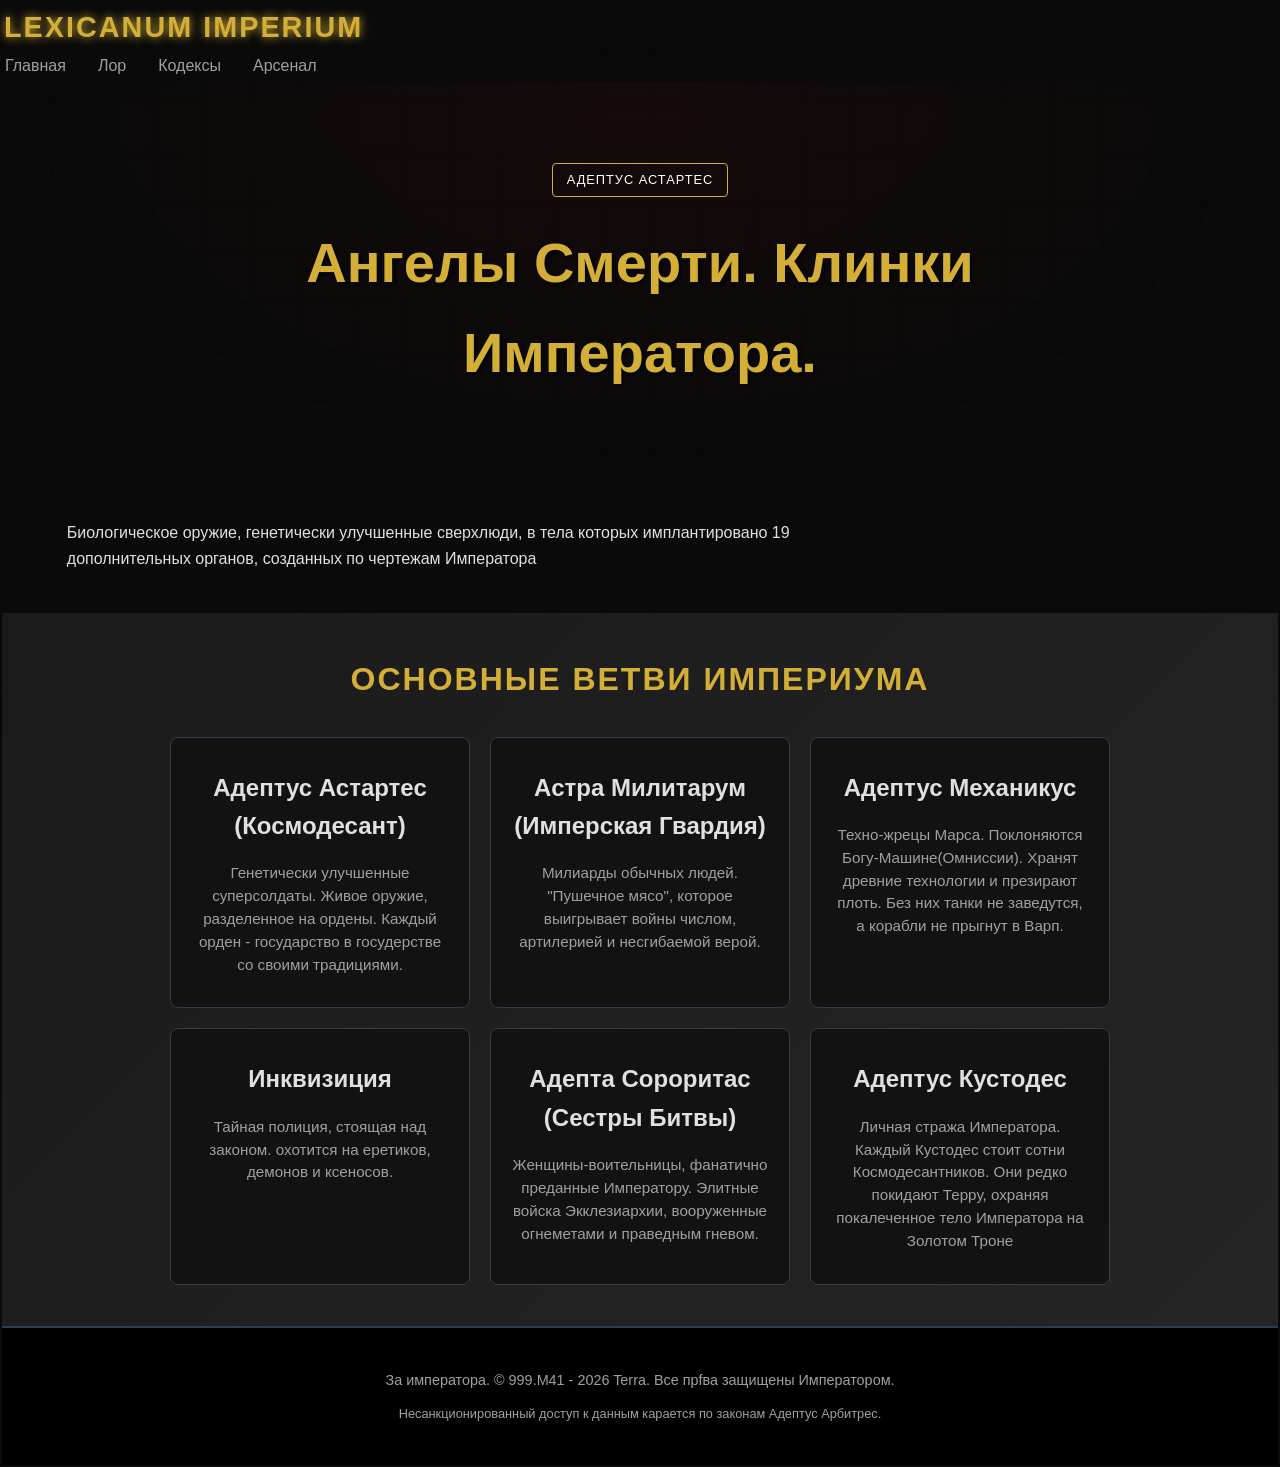
==== astartes.html @ 9952bd90 "Add files via upload" ====
<!DOCTYPE html>

<html lang="ru">
    <head>
        <meta charset="UTF-8">
        <meta name="viewport" content="width=device-width,initial-scale=1.0">
        <title>Lexicanum Imperium - Адептус Астартес</title>
        <link rel="stylesheet" href="style.css">
    </head>
    <body>
        <header>
            <div class="logo">Lexicanum Imperium</div>
            <nav class="nav">
                <a href="index.html">Главная</a>
                <a href="#">Лор</a>
                <a href="#">Кодексы</a>
                <a href="#">Арсенал</a>
            </nav>
        </header>
        <section class="hero">
            <div class="hero-content">
                <span class="badge">Адептус Астартес</span>
                <h1>Ангелы Смерти. Клинки Императора.</h1>
            </div>
        </section>
        <main class="main-content">
            <p>Биологическое оружие, генетически улучшенные сверхлюди, в тела которых имплантировано 19 дополнительных органов, созданных по чертежам Императора</p>
        </main>
        <section class="faction-selector">
            <h2 class="selector-title">Основные ветви Империума</h2>
            <div class="faction-grid">
                <a href="astartes.html" class="card">
                        <h3>Адептус Астартес (Космодесант)</h3>
                        <p>Генетически улучшенные суперсолдаты. Живое оружие, разделенное на ордены. Каждый орден - государство в госудерстве со своими традициями.</p>
                </a>
                
                <a href="" class="card">
                    <h3>Астра Милитарум (Имперская Гвардия)</h3>
                    <p>Милиарды обычных людей. "Пушечное мясо", которое выигрывает войны числом, артилерией и несгибаемой верой.</p>
                </a>
                
                <a href="" class="card">
                    <h3>Адептус Механикус</h3>
                    <p>Техно-жрецы Марса. Поклоняются Богу-Машине(Омниссии). Хранят древние технологии и презирают плоть. Без них танки не заведутся, а корабли не прыгнут в Варп.</p>
                </a>

                <a href="imperium.html" class="card">
                    <h3>Инквизиция</h3>
                    <p>Тайная полиция, стоящая над законом. охотится на еретиков, демонов и ксеносов.</p>
                </a>
            
                <a href="" class="card">
                    <h3>Адепта Сороритас (Сестры Битвы)</h3>
                    <p>Женщины-воительницы, фанатично преданные Императору. Элитные войска Экклезиархии, вооруженные огнеметами и праведным гневом.</p>
                </a>
                
                <a href="" class="card">
                    <h3>Адептус Кустодес</h3>
                    <p>Личная стража Императора. Каждый Кустодес стоит сотни Космодесантников. Они редко покидают Терру, охраняя покалеченное тело Императора на Золотом Троне</p>
                </a>
            </div>
        </section>
        <footer class="footer">
            <p>За императора. &copy; 999.M41 - 2026 Terra. Все прfва защищены Императором.</p>
            <p style="font-size: 0.8rem; margin-top: 10px;">Несанкционированный доступ к данным карается по законам Адептус Арбитрес.</p>
        </footer>
    </body>
</html>
---- style.css ----
:root{
    --color-bg-main: #0A0A0A;
    --color-bg-card: #121212;
    --color-bg-parchment: #2c2c2c;
    --color-text-primary: #e0e0e0;
    --color-text-muted: #a0a0a0;
    --color-accent-red: #b22222;
    --color-accent-gold: #d4af37;
    --color-border: #2c3e50;
    --font-main: 'Roboto', sans-serif;
    --font-heading: 'Oswald', sans-serif;
}

* {
    box-sizing: border-box;
    margin: 0;
    padding: 1px;
}

body {
    font-family: var(--font-main);
    background-color: var(--color-bg-main);
    color: var(--color-text-primary);
    line-height: 1.6;
    overflow-x: hidden;
}

/*Эффект шума на фоне*/
body::before {
    content: '';
    position: fixed;
    top: 0; left: 0; right: 0; bottom: 0;
    background: 
        linear-gradient(rgba(18,18,18,0.2) 10%, transparent 10%),
        linear-gradient(90deg, rgba(18,18,18,0.2) 10%, transparent 10%);
    background-size: 50px 50px;
    z-index: -1;
    opacity: 0.1;
    pointer-events: none;
}

.header {
    padding: 20px 5%;
    background: linear-gradient(135deg, var(--color-bg-card) 0%, #1a1a1a 100%);
    border-bottom: 1px solid var(--color-border);
    display: flex;
    justify-content: space-between;
    align-items: center;
    position: sticky;
    top: 0;
    z-index: 100;
}

.logo {
    font-family: var(--font-heading);
    font-size: 1.8rem;
    font-weight: 700;
    color: var(--color-accent-gold);
    text-transform: uppercase;
    letter-spacing: 2px;
    text-shadow: 0 0 10px var(--color-accent-gold);
}

.nav {
    display: flex;
    gap: 30px;
}

.nav a {
    color: var(--color-text-muted);
    text-decoration: none;
    font-weight: 500;
    transition: color 0.3s;
    position: relative;
}

.nav a::after{
    content: '';
    position: absolute;
    width: 0;
    height: 2px;
    bottom: -5px;
    left: 0;
    background-color: var(--color-accent-red);
    transition: width 0.3s;
}

.nav a:hover {
    color: var(--color-text-primary);
}

.nav a:hover::after {
    width: 100%;
}

.hero {
    padding: 80px 5% 60px;
    text-align: center;
    background: 
    radial-gradient(ellipse at top, rgba(178, 34, 34, 0.05) 0%, transparent 70%),
    url('data:image/svg+xml;utf8,<svg xmlns="http://www.w3.org/2000/svg" width="100" height="100"><text x="50" y="50" font-size="80" fill="rgba(255,255,255,0.01)">&#9760;</text></svg>') repeat;
    position: relative;
}

.hero::before {
    content: '';
    position: absolute;
    top: 0; left: 0; bottom: 0; right: 0;
    background: inherit;
    filter: blur(20px) brightness(0.5);
    z-index: 1;
}

.hero-content {
    position: relative;
    z-index: 2;
    max-width: 800px;
    margin: 0 auto;
}

.badge {
    display: inline-block;
    background-color: var(--font-heading);
    color: white;
    padding: 6px 14px;
    border-radius: 4px;
    font-size: 0.8rem;
    text-transform: uppercase;
    letter-spacing: 1px;
    margin-bottom: 20px;
    border: 1px solid var(--color-accent-gold);
}

h1 {
    font-family: var(--font-heading);
    font-size: 3.5rem;
    margin-bottom: 20px;
    color: var(--color-accent-gold);
    text-shadow: 2px 2px 4px rgba(0,0,0,0.8);
}

.hero p {
    font-size: 1.2rem;
    color: var(--color-text-muted);
    margin-bottom: 40px;
}

.cta-button {
    display: inline-block;
    background: linear-gradient(45deg, var(--color-accent-red), #8B0000);
    color: white;
    padding: 15px 40px;
    text-decoration: none;
    font-weight: bold;
    border: 2px solid var(--color-accent-gold);
    border-radius: 5px;
    cursor: pointer;
    transition: transform 0.2s, box-shadow 0.2s;
    text-transform: uppercase;
    letter-spacing: 1px;
}

.cta-button:hover {
    transform: translateY(-3px);
    box-shadow: 0 10px 20px rgba(178, 34, 34, 0.4);
}

.main-content {
    padding: 40px 5%;
    display: grid;
    grid-template-columns: 2fr 1fr;
    gap: 40px;
}

.faction-selector {
    padding: 40px 5%;
    text-align: center;
    background: linear-gradient(135deg, #1a1a1a 0%, #252525 100%);
    border-bottom: 1px solid var(--color-border);
}

.selector-title {
    font-family: var(--font-heading);
    font-size: 2rem;
    color: var(--color-accent-gold);
    margin-bottom: 30px;
    text-transform: uppercase;
    letter-spacing: 2px;
}

.faction-grid {
    display: flex;
    justify-content: center;
    gap: 20px;
    flex-wrap: wrap;
}

.faction-grid a {
    text-decoration: none;
}

.card {
    flex: 1;
    min-width: 300px;
    max-width: 300px;
    background: var(--color-bg-card);
    border: 1px solid var(--color-border);
    border-radius: 8px;
    padding: 30px 20px;
    text-align: center;
    transition: transform 0.2s, border-color 0.2s, box-shadow 0.2s;
    position: relative;
    cursor: pointer;
}

.card::before {
    content: '';
    position: absolute;
    top: 0; left: 0; right: 0;
    height: 4px;
    background: var(--color-accent-red);
    border-radius: 8px 8px 0 0;
    opacity: 0;
    transition: opacity 0.3s;
}

.card:hover {
    transform: translateY(-5px);
    border-color: var(--color-accent-gold);
    box-shadow: 0 10px 20px rgba(0,0,0,0.3);
}

.card:hover::before {
    opacity: 1;
}

.card h3 {
    font-family: var(--font-heading);
    color: var(--color-text-primary);
    margin-bottom: 15px;
    font-size: 1.5rem;
}

.card p {
    color: var(--color-text-muted);
    font-size: 0.95rem;
    line-height: 1.5;
}

.card a {
    color: var(--color-accent-red);
    text-decoration: none;
    font-weight: 600;
}

.card a:hover {
    text-decoration: underline;
}

.sidebar .card{
    background: linear-gradient(135deg, #1a1a1a 0%, #2c2c2c 100%);
}

.latest-news {
    grid-column: 1 / -1;
    margin-top: 60px;
}

.news-grid {
    display: grid;
    grid-template-columns: repeat(auto-fit, minmax(300px, 1fr));
    gap: 30px;
}

.news-item {
    background: var(--color-bg-card);
    border-left: 4px solid var(--color-accent-red);
    padding: 20px;
    transition: transform 0.2s;
}

.news-item:hover {
    transform: translateX(5px);
}

.news-item h4 {
    color: var(--color-text-primary);
    margin-bottom: 10px;
}

.news-item time {
    color: var(--color-accent-red);
    font-size: 0.85rem;
    display: block;
    margin-bottom: 10px;
}

.footer {
    background: #000000;
    color: var(--color-text-muted);
    text-align: center;
    padding: 40px 5%;
    border-top: 1px solid var(--color-border);
    font-size: 0.9rem;
}

@media (max-width: 768px) {
    .main-content {
        grid-template-columns: 1fr;
    }
    .latest-news {
        margin-top: 40px;
    }
    h1 {
        font-size: 2.5rem;
    }
    .faction-grid {
        flex-direction: column;
        align-items: center;
    }
    .card {
        max-width: 90%;
    }
}
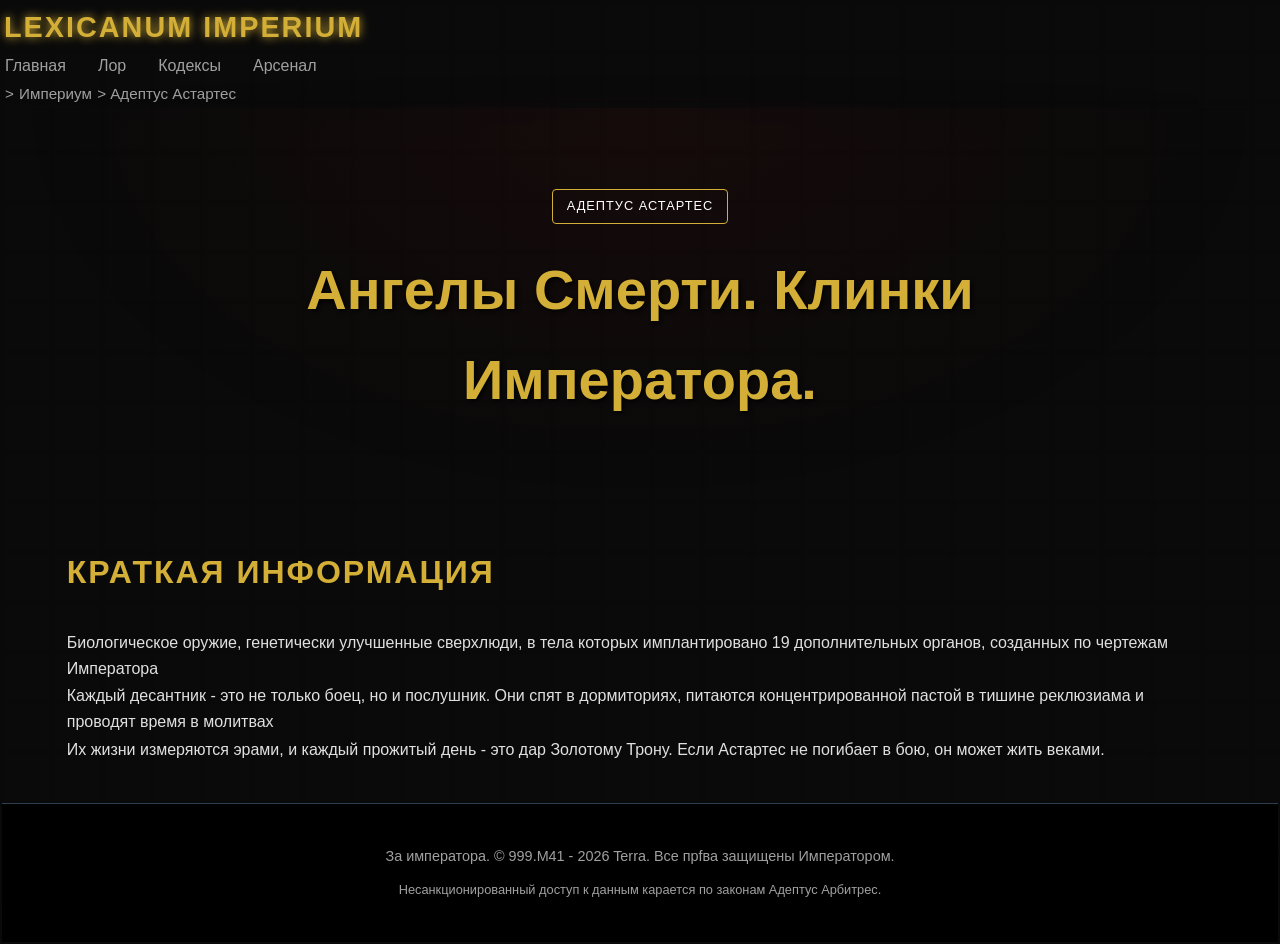
==== commit cd0bcd35: "Add files via upload" ====
--- a/astartes.html
+++ b/astartes.html
@@ -16,6 +16,7 @@
                 <a href="#">Кодексы</a>
                 <a href="#">Арсенал</a>
             </nav>
+            <div class="bar"><p>> <a href="imperium.html">Империум</a> > Адептус Астартес</p></div>
         </header>
         <section class="hero">
             <div class="hero-content">
@@ -24,42 +25,11 @@
             </div>
         </section>
         <main class="main-content">
+            <h2 class="selector-title">Краткая информация</h2>
             <p>Биологическое оружие, генетически улучшенные сверхлюди, в тела которых имплантировано 19 дополнительных органов, созданных по чертежам Императора</p>
+            <p>Каждый десантник - это не только боец, но и послушник. Они спят в дормиториях, питаются концентрированной пастой в тишине реклюзиама и проводят время в молитвах</p>
+            <p>Их жизни измеряются эрами, и каждый прожитый день - это дар Золотому Трону. Если Астартес не погибает в бою, он может жить веками.</p>
         </main>
-        <section class="faction-selector">
-            <h2 class="selector-title">Основные ветви Империума</h2>
-            <div class="faction-grid">
-                <a href="astartes.html" class="card">
-                        <h3>Адептус Астартес (Космодесант)</h3>
-                        <p>Генетически улучшенные суперсолдаты. Живое оружие, разделенное на ордены. Каждый орден - государство в госудерстве со своими традициями.</p>
-                </a>
-                
-                <a href="" class="card">
-                    <h3>Астра Милитарум (Имперская Гвардия)</h3>
-                    <p>Милиарды обычных людей. "Пушечное мясо", которое выигрывает войны числом, артилерией и несгибаемой верой.</p>
-                </a>
-                
-                <a href="" class="card">
-                    <h3>Адептус Механикус</h3>
-                    <p>Техно-жрецы Марса. Поклоняются Богу-Машине(Омниссии). Хранят древние технологии и презирают плоть. Без них танки не заведутся, а корабли не прыгнут в Варп.</p>
-                </a>
-
-                <a href="imperium.html" class="card">
-                    <h3>Инквизиция</h3>
-                    <p>Тайная полиция, стоящая над законом. охотится на еретиков, демонов и ксеносов.</p>
-                </a>
-            
-                <a href="" class="card">
-                    <h3>Адепта Сороритас (Сестры Битвы)</h3>
-                    <p>Женщины-воительницы, фанатично преданные Императору. Элитные войска Экклезиархии, вооруженные огнеметами и праведным гневом.</p>
-                </a>
-                
-                <a href="" class="card">
-                    <h3>Адептус Кустодес</h3>
-                    <p>Личная стража Императора. Каждый Кустодес стоит сотни Космодесантников. Они редко покидают Терру, охраняя покалеченное тело Императора на Золотом Троне</p>
-                </a>
-            </div>
-        </section>
         <footer class="footer">
             <p>За императора. &copy; 999.M41 - 2026 Terra. Все прfва защищены Императором.</p>
             <p style="font-size: 0.8rem; margin-top: 10px;">Несанкционированный доступ к данным карается по законам Адептус Арбитрес.</p>
--- a/style.css
+++ b/style.css
@@ -93,6 +93,19 @@
     width: 100%;
 }
 
+.bar p {
+    color: var(--color-text-muted);
+    font-size: 0.95rem;
+    line-height: 1.5;
+}
+
+.bar a {
+    color: var(--color-text-muted);
+    font-size: 0.95rem;
+    line-height: 1.5;
+    text-decoration: none;
+}
+
 .hero {
     padding: 80px 5% 60px;
     text-align: center;
@@ -167,7 +180,7 @@
 
 .main-content {
     padding: 40px 5%;
-    display: grid;
+    display: inline-block;
     grid-template-columns: 2fr 1fr;
     gap: 40px;
 }
